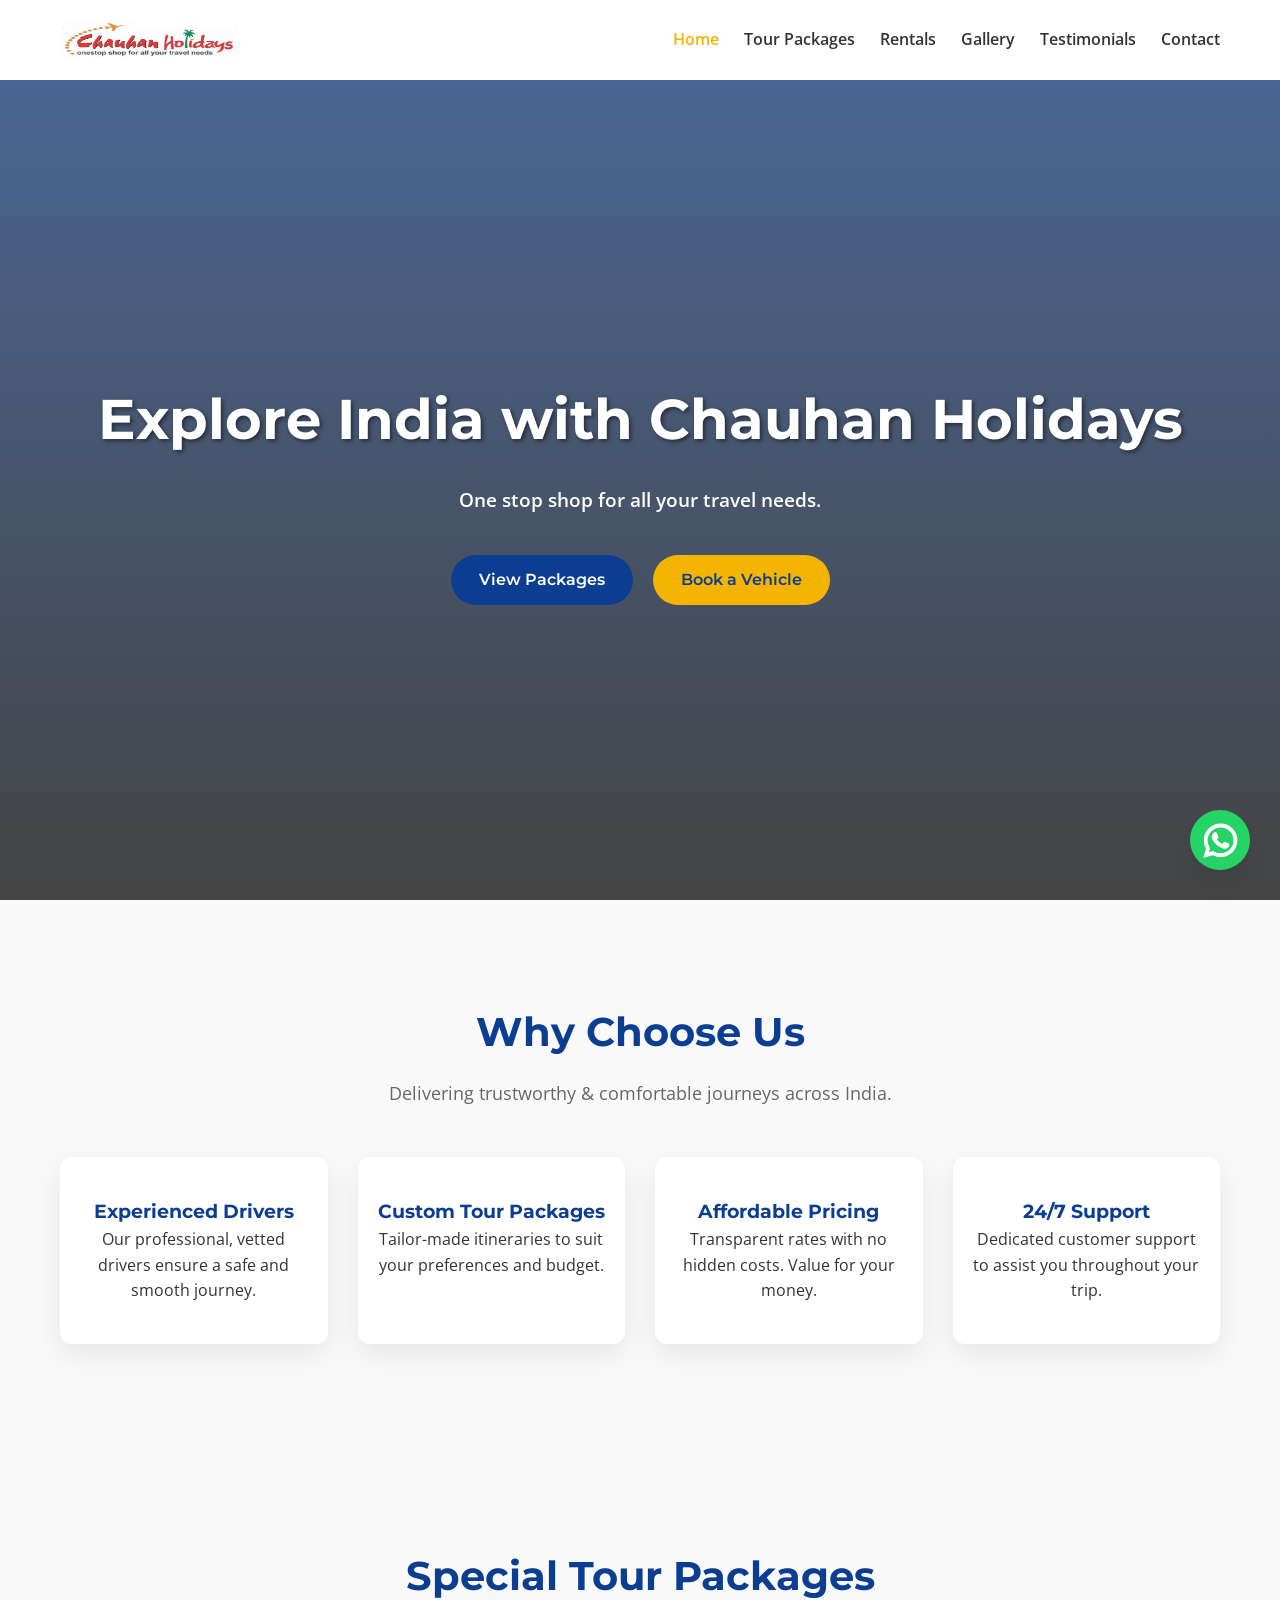
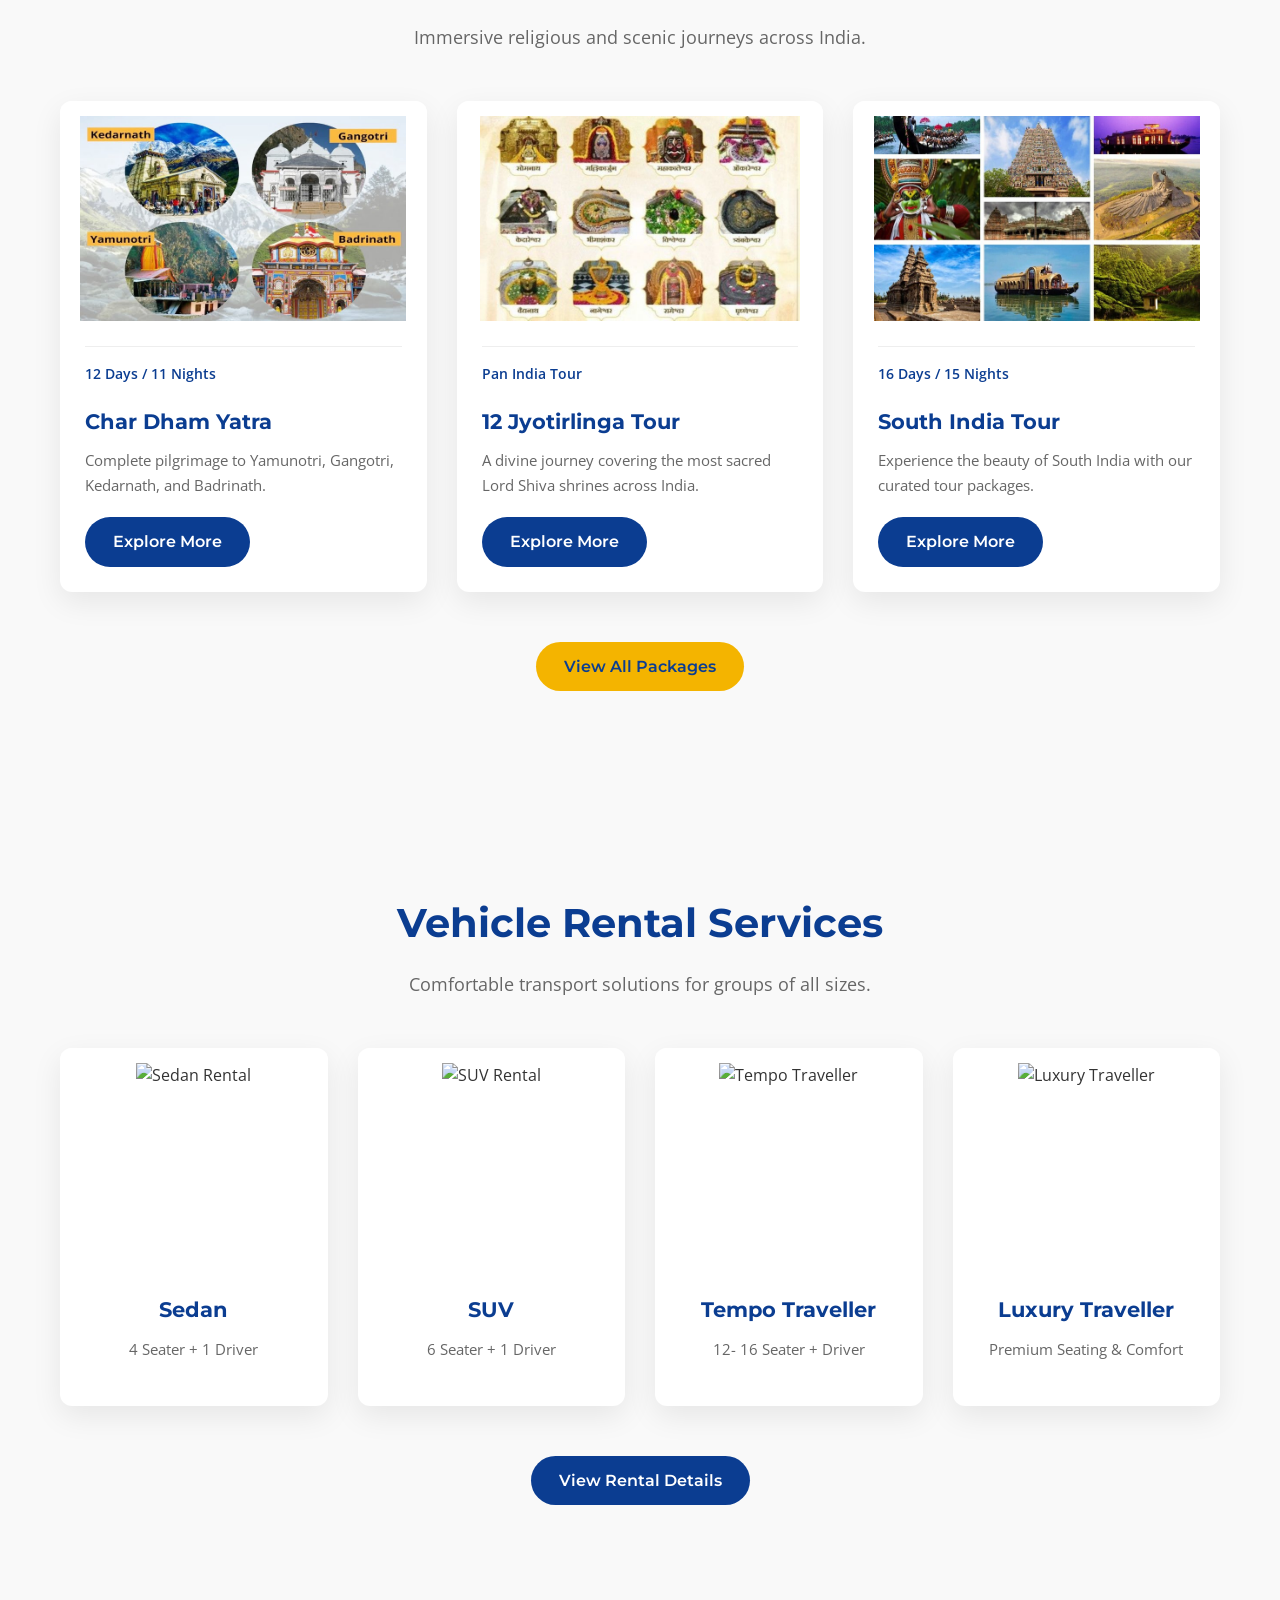
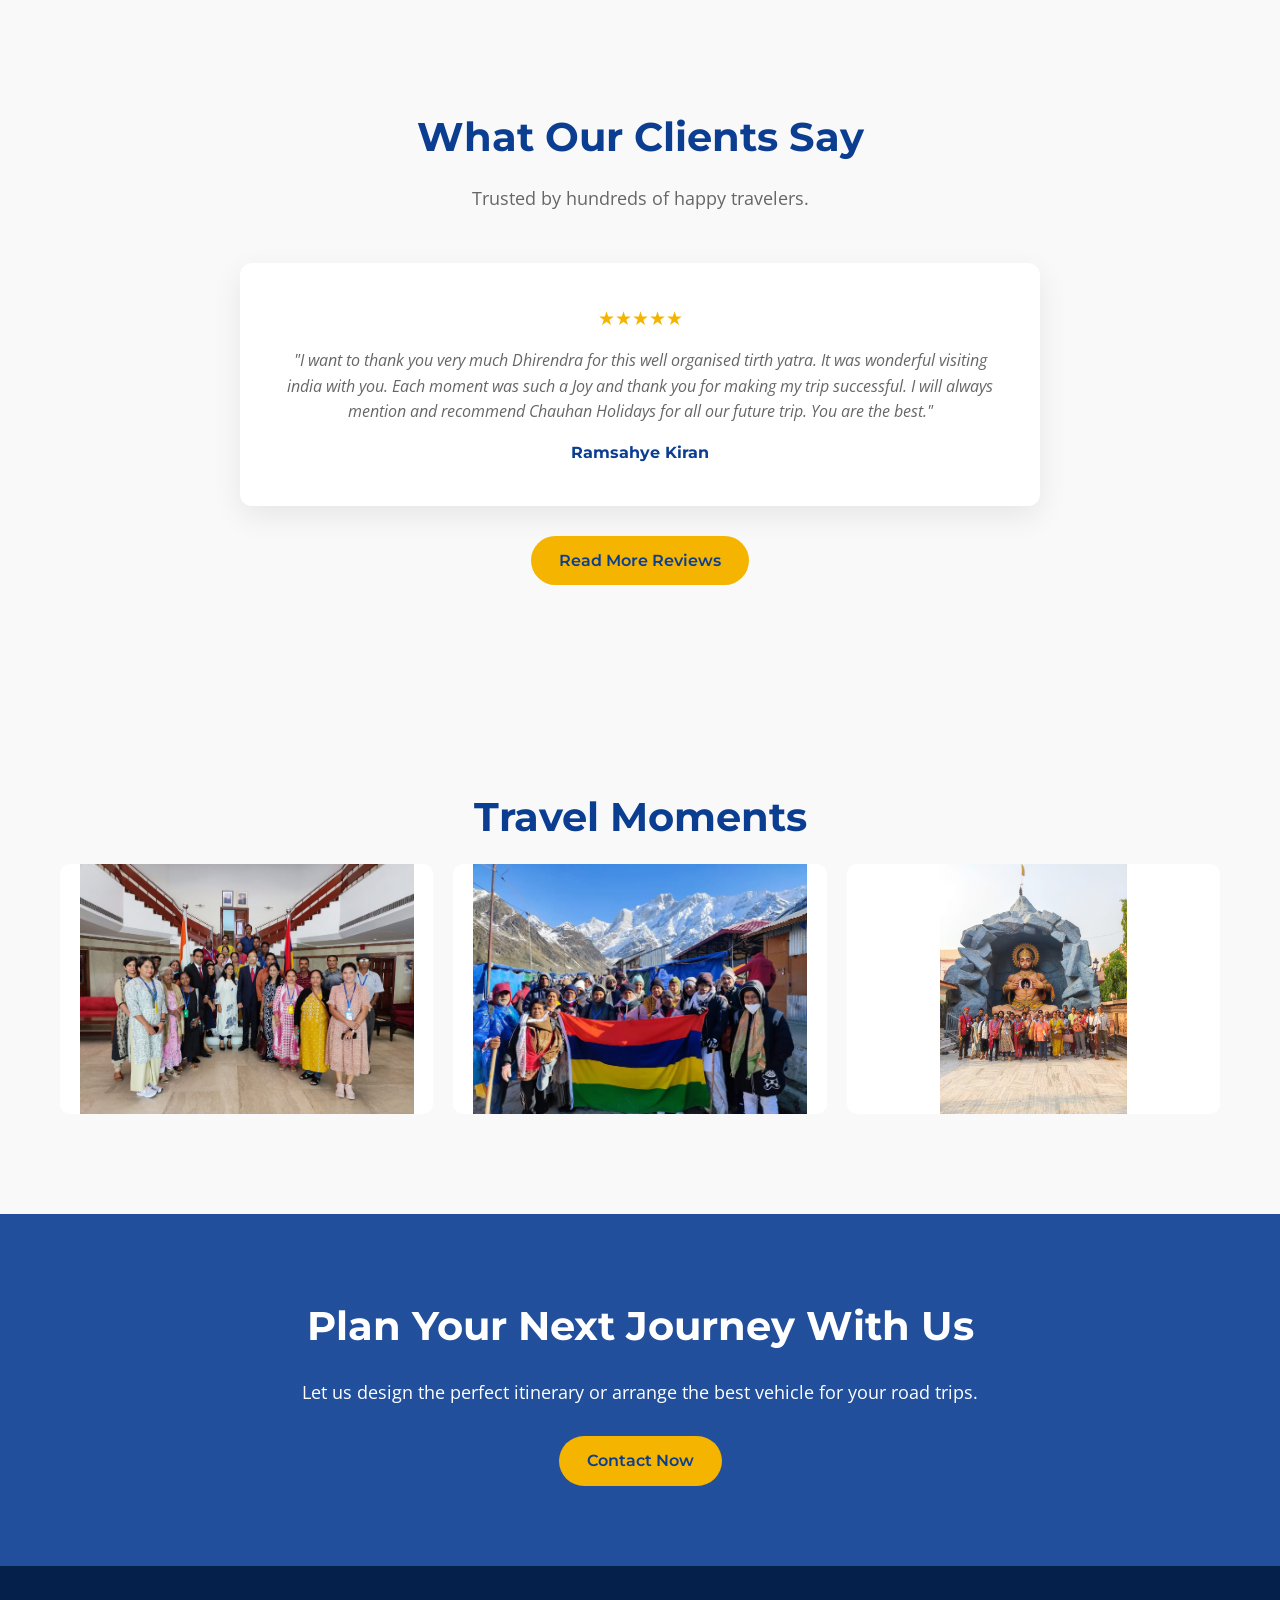
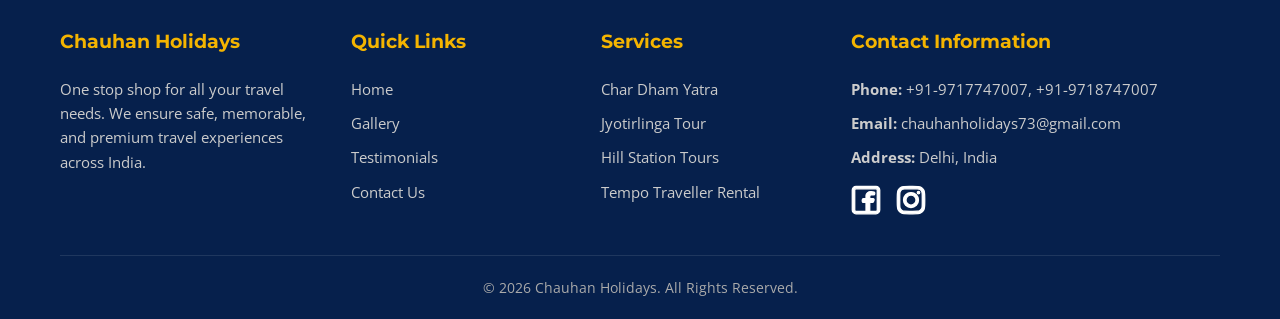
==== index.html @ d228ca32 "Initial Commit" ====
<!DOCTYPE html>
<html lang="en">

<head>
    <meta charset="UTF-8">
    <meta name="viewport" content="width=device-width, initial-scale=1.0">
    <title>Chauhan Holidays</title>

    <!-- SEO Optimization Meta Tags -->
    <meta name="description"
        content="Chauhan Holidays offers comprehensive travel packages, Char Dham Yatra, Jyotirlinga tours, and reliable vehicle rentals in India. Your trusted travel agency.">
    <meta name="keywords"
        content="Travel agency in India, Char Dham tour package, Jyotirlinga tour package, Tempo traveller rental, Tour packages India, Religious tour packages India">
    <meta name="author" content="Chauhan Holidays">

    <link rel="stylesheet" href="css/styles.css">
    <link rel="icon" type="image/webp" href="assets/logo/favicon.webp">

    <!-- Structured Data for Travel Agency -->
    <script type="application/ld+json">
    {
      "@context": "https://schema.org",
      "@type": "TravelAgency",
      "name": "Chauhan Holidays",
      "image": "assets/logo/logo.png",
      "url": "https://chauhanholidays.com",
      "telephone": "+91-9717747007, +91-9718747007",
      "address": {
        "@type": "PostalAddress",
        "streetAddress": "Main Office",
        "addressLocality": "Delhi",
        "addressCountry": "IN"
      },
      "description": "One stop shop for all your travel needs."
    }
    </script>
</head>

<body>

    <!-- Navigation -->
    <nav class="navbar" id="navbar">
        <div class="container nav-container">
            <a href="index.html" class="logo">
                <img src="assets/logo/logo.jpg" alt="Chauhan Holidays" style="width: 180px; height: 40px;">
            </a>
            <div class="hamburger" id="hamburger">
                <span></span>
                <span></span>
                <span></span>
            </div>
            <ul class="nav-links" id="nav-links">
                <li><a href="index.html" class="active">Home</a></li>
                <li><a href="packages.html">Tour Packages</a></li>
                <li><a href="rentals.html">Rentals</a></li>
                <li><a href="gallery.html">Gallery</a></li>
                <li><a href="testimonials.html">Testimonials</a></li>
                <li><a href="contact.html">Contact</a></li>
            </ul>
        </div>
    </nav>

    <!-- Hero Section -->
    <header class="hero">
        <div class="hero-overlay"></div>
        <div class="container hero-content scroll-reveal">
            <h1>Explore India with Chauhan Holidays</h1>
            <p>One stop shop for all your travel needs.</p>
            <div class="hero-buttons">
                <a href="packages.html" class="btn btn-primary">View Packages</a>
                <a href="rentals.html" class="btn btn-secondary">Book a Vehicle</a>
            </div>
        </div>
    </header>

    <!-- Why Choose Us -->
    <section class="py-100 bg-light">
        <div class="container">
            <h2 class="section-title scroll-reveal">Why Choose Us</h2>
            <p class="section-subtitle scroll-reveal">Delivering trustworthy & comfortable journeys across India.</p>

            <div class="grid-4 scroll-reveal">
                <div class="feature-box">
                    <h3>Experienced Drivers</h3>
                    <p>Our professional, vetted drivers ensure a safe and smooth journey.</p>
                </div>
                <div class="feature-box">
                    <h3>Custom Tour Packages</h3>
                    <p>Tailor-made itineraries to suit your preferences and budget.</p>
                </div>
                <div class="feature-box">
                    <h3>Affordable Pricing</h3>
                    <p>Transparent rates with no hidden costs. Value for your money.</p>
                </div>
                <div class="feature-box">
                    <h3>24/7 Support</h3>
                    <p>Dedicated customer support to assist you throughout your trip.</p>
                </div>
            </div>
        </div>
    </section>

    <!-- Popular Tour Packages -->
    <section class="py-100 pb-50">
        <div class="container">
            <h2 class="section-title scroll-reveal">Special Tour Packages</h2>
            <p class="section-subtitle scroll-reveal">Immersive religious and scenic journeys across India.</p>

            <div class="grid-3 scroll-reveal">
                <!-- Package 1 -->
                <div class="card">
                    <div class="card-img-wrapper">
                        <img src="images/packages/chardham.jpg" alt="Char Dham Yatra India">
                    </div>
                    <div class="card-content">
                        <div class="card-meta">
                            <span>12 Days / 11 Nights</span>
                        </div>
                        <h3 class="card-title">Char Dham Yatra</h3>
                        <p class="card-desc">Complete pilgrimage to Yamunotri, Gangotri, Kedarnath, and Badrinath.</p>
                        <a href="packages.html" class="btn btn-primary">Explore More</a>
                    </div>
                </div>
                <!-- Package 2 -->
                <div class="card">
                    <div class="card-img-wrapper">
                        <img src="images/packages/12-Jyotirlinga.jpg" alt="12 Jyotirlinga Tour">
                    </div>
                    <div class="card-content">
                        <div class="card-meta">
                            <span>Pan India Tour</span>
                        </div>
                        <h3 class="card-title">12 Jyotirlinga Tour</h3>
                        <p class="card-desc">A divine journey covering the most sacred Lord Shiva shrines across India.
                        </p>
                        <a href="packages.html" class="btn btn-primary">Explore More</a>
                    </div>
                </div>
                <!-- Package 3 -->
                <div class="card">
                    <div class="card-img-wrapper">
                        <img src="images/packages/south-india.jpg" alt="Kashmir Holiday Tour">
                    </div>
                    <div class="card-content">
                        <div class="card-meta">
                            <span>16 Days / 15 Nights</span>
                        </div>
                        <h3 class="card-title">South India Tour</h3>
                        <p class="card-desc">Experience the beauty of South India with our curated tour packages.</p>
                        <a href="packages.html" class="btn btn-primary">Explore More</a>
                    </div>
                </div>
            </div>

            <div class="text-center" style="margin-top: 50px;">
                <a href="packages.html" class="btn btn-secondary scroll-reveal">View All Packages</a>
            </div>
        </div>
    </section>

    <!-- Vehicle Rentals preview -->
    <section class="py-100 bg-light">
        <div class="container">
            <h2 class="section-title scroll-reveal">Vehicle Rental Services</h2>
            <p class="section-subtitle scroll-reveal">Comfortable transport solutions for groups of all sizes.</p>

            <div class="grid-4 scroll-reveal">
                <!-- Vehicle 1 -->
                <div class="card text-center">
                    <div class="card-img-wrapper">
                        <img src="images/vehicles/sedan-placeholder.jpg" alt="Sedan Rental">
                    </div>
                    <div class="card-content">
                        <h3 class="card-title">Sedan</h3>
                        <p class="card-desc">4 Seater + 1 Driver</p>
                    </div>
                </div>
                <!-- Vehicle 2 -->
                <div class="card text-center">
                    <div class="card-img-wrapper">
                        <img src="images/vehicles/suv-placeholder.jpg" alt="SUV Rental">
                    </div>
                    <div class="card-content">
                        <h3 class="card-title">SUV</h3>
                        <p class="card-desc">6 Seater + 1 Driver</p>
                    </div>
                </div>
                <!-- Vehicle 3 -->
                <div class="card text-center">
                    <div class="card-img-wrapper">
                        <img src="images/vehicles/tempo-placeholder.jpg" alt="Tempo Traveller">
                    </div>
                    <div class="card-content">
                        <h3 class="card-title">Tempo Traveller</h3>
                        <p class="card-desc">12- 16 Seater + Driver</p>
                    </div>
                </div>
                <!-- Vehicle 4 -->
                <div class="card text-center">
                    <div class="card-img-wrapper">
                        <img src="images/vehicles/luxury-placeholder.jpg" alt="Luxury Traveller">
                    </div>
                    <div class="card-content">
                        <h3 class="card-title">Luxury Traveller</h3>
                        <p class="card-desc">Premium Seating & Comfort</p>
                    </div>
                </div>
            </div>
            <div class="text-center" style="margin-top: 50px;">
                <a href="rentals.html" class="btn btn-primary scroll-reveal">View Rental Details</a>
            </div>
        </div>
    </section>

    <!-- Testimonials Preview -->
    <section class="py-100">
        <div class="container">
            <h2 class="section-title scroll-reveal">What Our Clients Say</h2>
            <p class="section-subtitle scroll-reveal">Trusted by hundreds of happy travelers.</p>

            <div class="testimonial-wrapper scroll-reveal">
                <!-- Slide 1 -->
                <div class="testimonial-slide">
                    <div class="stars">★★★★★</div>
                    <p class="testi-text">"I want to thank you very much Dhirendra for this well organised tirth yatra. It was wonderful visiting india with you. Each moment was such a Joy and thank you for making my trip successful. I will always mention and recommend Chauhan Holidays for all our future trip. You are the best."</p>
                    <h4 class="testi-name">Ramsahye Kiran</h4>
                </div>
                <!-- Slide 2 -->
                <div class="testimonial-slide">
                    <div class="stars">★★★★★</div>
                    <p class="testi-text">"It is great experience for me, must suggest for everyone one❣️"</p>
                    <h4 class="testi-name">Rishi Prasad</h4>
                </div>
                <!-- Slide 3 -->
                <div class="testimonial-slide">
                    <div class="stars">★★★★★</div>
                    <p class="testi-text">"Me and my friends went to Manali recently with him and what a fantastic trip it was. Uncle Dhirendra was the best person we went on trip with. We all had a blast and highly recommend contacting him."</p>
                    <h4 class="testi-name">Kshitij Mittal</h4>
                </div>
            </div>

            <div class="text-center" style="margin-top: 30px;">
                <a href="testimonials.html" class="btn btn-secondary scroll-reveal">Read More Reviews</a>
            </div>
        </div>
    </section>

    <!-- Gallery Preview -->
    <section class="py-100 bg-light">
        <div class="container">
            <h2 class="section-title scroll-reveal">Travel Moments</h2>
            <div class="gallery-grid scroll-reveal">
                <div class="gallery-item">
                    <img src="images/gallery/mau-emb2.jpeg" alt="Gallery Image 1">
                    <div class="gallery-overlay">
                        <h4>Mauritian Embassy</h4>
                    </div>
                </div>
                <div class="gallery-item">
                    <img src="images/gallery/mau-chardham3.jpeg" alt="Gallery Image 2">
                    <div class="gallery-overlay">
                        <h4>Chardham Yatra</h4>
                    </div>
                </div>
                <div class="gallery-item">
                    <img src="images/gallery/mau-chardham5.jpeg" alt="Gallery Image 3">
                    <div class="gallery-overlay">
                        <h4>Chardham Yatra</h4>
                    </div>
                </div>
            </div>
        </div>
    </section>

    <!-- Call To Action -->
    <section class="cta-section scroll-reveal">
        <div class="container">
            <h2>Plan Your Next Journey With Us</h2>
            <p style="margin-bottom: 30px; font-size: 1.1rem;">Let us design the perfect itinerary or arrange the best
                vehicle for your road trips.</p>
            <a href="contact.html" class="btn btn-secondary">Contact Now</a>
        </div>
    </section>

    <!-- Footer -->
    <footer>
        <div class="container">
            <div class="footer-grid">
                <div class="footer-col">
                    <h3>Chauhan Holidays</h3>
                    <p>One stop shop for all your travel needs. We ensure safe, memorable, and premium travel
                        experiences across India.</p>
                </div>
                <div class="footer-col">
                    <h3>Quick Links</h3>
                    <ul>
                        <li><a href="index.html">Home</a></li>
                        <li><a href="gallery.html">Gallery</a></li>
                        <li><a href="testimonials.html">Testimonials</a></li>
                        <li><a href="contact.html">Contact Us</a></li>
                    </ul>
                </div>
                <div class="footer-col">
                    <h3>Services</h3>
                    <ul>
                        <li><a href="packages.html">Char Dham Yatra</a></li>
                        <li><a href="packages.html">Jyotirlinga Tour</a></li>
                        <li><a href="packages.html">Hill Station Tours</a></li>
                        <li><a href="rentals.html">Tempo Traveller Rental</a></li>
                    </ul>
                </div>
                <div class="footer-col">
                    <h3>Contact Information</h3>
                    <p><strong>Phone:</strong> +91-9717747007, +91-9718747007</p>
                    <p><strong>Email:</strong> chauhanholidays73@gmail.com</p>
                    <p><strong>Address:</strong> Delhi, India</p>
                    <div style="margin-top: 15px; display: flex; align-items: center;">
                        <!-- Social placeholders -->
                        <a href="https://www.facebook.com/chauhanholidays/" target="_blank" style="margin-right: 15px; display: inline-flex; align-items: center; justify-content: center; width: 30px; height: 30px;">
                           <svg viewBox="0 0 24 24" fill="none" height="30px" width="30px" xmlns="http://www.w3.org/2000/svg" stroke="#ffffff"><g id="SVGRepo_bgCarrier" stroke-width="0"></g><g id="SVGRepo_tracerCarrier" stroke-linecap="round" stroke-linejoin="round"></g><g id="SVGRepo_iconCarrier"> <path fill-rule="evenodd" clip-rule="evenodd" d="M20 1C21.6569 1 23 2.34315 23 4V20C23 21.6569 21.6569 23 20 23H4C2.34315 23 1 21.6569 1 20V4C1 2.34315 2.34315 1 4 1H20ZM20 3C20.5523 3 21 3.44772 21 4V20C21 20.5523 20.5523 21 20 21H15V13.9999H17.0762C17.5066 13.9999 17.8887 13.7245 18.0249 13.3161L18.4679 11.9871C18.6298 11.5014 18.2683 10.9999 17.7564 10.9999H15V8.99992C15 8.49992 15.5 7.99992 16 7.99992H18C18.5523 7.99992 19 7.5522 19 6.99992V6.31393C19 5.99091 18.7937 5.7013 18.4813 5.61887C17.1705 5.27295 16 5.27295 16 5.27295C13.5 5.27295 12 6.99992 12 8.49992V10.9999H10C9.44772 10.9999 9 11.4476 9 11.9999V12.9999C9 13.5522 9.44771 13.9999 10 13.9999H12V21H4C3.44772 21 3 20.5523 3 20V4C3 3.44772 3.44772 3 4 3H20Z" fill="#ffffff"></path> </g></svg>
                        </a>
                        <a href="https://www.instagram.com/" target="_blank" style="display: inline-flex; align-items: center; justify-content: center; width: 30px; height: 30px;">
                           <svg viewBox="0 0 24 24" fill="none" height="30px" width="30px" xmlns="http://www.w3.org/2000/svg" stroke="#ffffff"><g id="SVGRepo_bgCarrier" stroke-width="0"></g><g id="SVGRepo_tracerCarrier" stroke-linecap="round" stroke-linejoin="round"></g><g id="SVGRepo_iconCarrier"> <path fill-rule="evenodd" clip-rule="evenodd" d="M12 18C15.3137 18 18 15.3137 18 12C18 8.68629 15.3137 6 12 6C8.68629 6 6 8.68629 6 12C6 15.3137 8.68629 18 12 18ZM12 16C14.2091 16 16 14.2091 16 12C16 9.79086 14.2091 8 12 8C9.79086 8 8 9.79086 8 12C8 14.2091 9.79086 16 12 16Z" fill="#ffffff"></path> <path d="M18 5C17.4477 5 17 5.44772 17 6C17 6.55228 17.4477 7 18 7C18.5523 7 19 6.55228 19 6C19 5.44772 18.5523 5 18 5Z" fill="#ffffff"></path> <path fill-rule="evenodd" clip-rule="evenodd" d="M1.65396 4.27606C1 5.55953 1 7.23969 1 10.6V13.4C1 16.7603 1 18.4405 1.65396 19.7239C2.2292 20.8529 3.14708 21.7708 4.27606 22.346C5.55953 23 7.23969 23 10.6 23H13.4C16.7603 23 18.4405 23 19.7239 22.346C20.8529 21.7708 21.7708 20.8529 22.346 19.7239C23 18.4405 23 16.7603 23 13.4V10.6C23 7.23969 23 5.55953 22.346 4.27606C21.7708 3.14708 20.8529 2.2292 19.7239 1.65396C18.4405 1 16.7603 1 13.4 1H10.6C7.23969 1 5.55953 1 4.27606 1.65396C3.14708 2.2292 2.2292 3.14708 1.65396 4.27606ZM13.4 3H10.6C8.88684 3 7.72225 3.00156 6.82208 3.0751C5.94524 3.14674 5.49684 3.27659 5.18404 3.43597C4.43139 3.81947 3.81947 4.43139 3.43597 5.18404C3.27659 5.49684 3.14674 5.94524 3.0751 6.82208C3.00156 7.72225 3 8.88684 3 10.6V13.4C3 15.1132 3.00156 16.2777 3.0751 17.1779C3.14674 18.0548 3.27659 18.5032 3.43597 18.816C3.81947 19.5686 4.43139 20.1805 5.18404 20.564C5.49684 20.7234 5.94524 20.8533 6.82208 20.9249C7.72225 20.9984 8.88684 21 10.6 21H13.4C15.1132 21 16.2777 20.9984 17.1779 20.9249C18.0548 20.8533 18.5032 20.7234 18.816 20.564C19.5686 20.1805 20.1805 19.5686 20.564 18.816C20.7234 18.5032 20.8533 18.0548 20.9249 17.1779C20.9984 16.2777 21 15.1132 21 13.4V10.6C21 8.88684 20.9984 7.72225 20.9249 6.82208C20.8533 5.94524 20.7234 5.49684 20.564 5.18404C20.1805 4.43139 19.5686 3.81947 18.816 3.43597C18.5032 3.27659 18.0548 3.14674 17.1779 3.0751C16.2777 3.00156 15.1132 3 13.4 3Z" fill="#ffffff"></path> </g></svg>
                        </a>
                    </div>
                </div>
            </div>
            <div class="footer-bottom">
                &copy; <span id="year"></span> Chauhan Holidays. All Rights Reserved.
            </div>
        </div>
    </footer>

    <!-- Floating WhatsApp -->
    <a href="https://wa.me/919717747007" class="whatsapp-float" target="_blank" rel="noopener noreferrer">
        <svg fill="#ffffff" width="35px" height="35px" viewBox="0 0 32 32" version="1.1" xmlns="http://www.w3.org/2000/svg" stroke="#ffffff"><g id="SVGRepo_bgCarrier" stroke-width="0"></g><g id="SVGRepo_tracerCarrier" stroke-linecap="round" stroke-linejoin="round"></g><g id="SVGRepo_iconCarrier"> <title>whatsapp</title> <path d="M26.576 5.363c-2.69-2.69-6.406-4.354-10.511-4.354-8.209 0-14.865 6.655-14.865 14.865 0 2.732 0.737 5.291 2.022 7.491l-0.038-0.070-2.109 7.702 7.879-2.067c2.051 1.139 4.498 1.809 7.102 1.809h0.006c8.209-0.003 14.862-6.659 14.862-14.868 0-4.103-1.662-7.817-4.349-10.507l0 0zM16.062 28.228h-0.005c-0 0-0.001 0-0.001 0-2.319 0-4.489-0.64-6.342-1.753l0.056 0.031-0.451-0.267-4.675 1.227 1.247-4.559-0.294-0.467c-1.185-1.862-1.889-4.131-1.889-6.565 0-6.822 5.531-12.353 12.353-12.353s12.353 5.531 12.353 12.353c0 6.822-5.53 12.353-12.353 12.353h-0zM22.838 18.977c-0.371-0.186-2.197-1.083-2.537-1.208-0.341-0.124-0.589-0.185-0.837 0.187-0.246 0.371-0.958 1.207-1.175 1.455-0.216 0.249-0.434 0.279-0.805 0.094-1.15-0.466-2.138-1.087-2.997-1.852l0.010 0.009c-0.799-0.74-1.484-1.587-2.037-2.521l-0.028-0.052c-0.216-0.371-0.023-0.572 0.162-0.757 0.167-0.166 0.372-0.434 0.557-0.65 0.146-0.179 0.271-0.384 0.366-0.604l0.006-0.017c0.043-0.087 0.068-0.188 0.068-0.296 0-0.131-0.037-0.253-0.101-0.357l0.002 0.003c-0.094-0.186-0.836-2.014-1.145-2.758-0.302-0.724-0.609-0.625-0.836-0.637-0.216-0.010-0.464-0.012-0.712-0.012-0.395 0.010-0.746 0.188-0.988 0.463l-0.001 0.002c-0.802 0.761-1.3 1.834-1.3 3.023 0 0.026 0 0.053 0.001 0.079l-0-0.004c0.131 1.467 0.681 2.784 1.527 3.857l-0.012-0.015c1.604 2.379 3.742 4.282 6.251 5.564l0.094 0.043c0.548 0.248 1.25 0.513 1.968 0.74l0.149 0.041c0.442 0.14 0.951 0.221 1.479 0.221 0.303 0 0.601-0.027 0.889-0.078l-0.031 0.004c1.069-0.223 1.956-0.868 2.497-1.749l0.009-0.017c0.165-0.366 0.261-0.793 0.261-1.242 0-0.185-0.016-0.366-0.047-0.542l0.003 0.019c-0.092-0.155-0.34-0.247-0.712-0.434z"></path> </g></svg>
    </a>

    <!-- JS script -->
    <script src="js/script.js"></script>
    <script> document.getElementById('year').innerText = new Date().getFullYear(); </script>
</body>

</html>
---- css/styles.css ----
/* Google Fonts */
@import url('https://fonts.googleapis.com/css2?family=Montserrat:wght@400;500;600;700&family=Open+Sans:wght@400;600&display=swap');

/* CSS Variables */
:root {
  --primary-color: #0B3D91; /* Deep Blue */
  --secondary-color: #F4B400; /* Gold */
  --bg-color: #F9F9F9;
  --text-dark: #333333;
  --text-light: #666666;
  --white: #FFFFFF;
  --shadow: 0 10px 30px rgba(0,0,0,0.08);
  --shadow-hover: 0 15px 40px rgba(0,0,0,0.15);
  --transition: all 0.3s ease;
  --container-width: 1200px;
}

/* Base Styles */
* {
  margin: 0;
  padding: 0;
  box-sizing: border-box;
}

html { /* smooth scroll enabled for anchor links */
  scroll-behavior: smooth;
}

body {
  font-family: 'Open Sans', sans-serif;
  background-color: var(--bg-color);
  color: var(--text-dark);
  line-height: 1.6;
  overflow-x: hidden;
}

h1, h2, h3, h4, h5, h6 {
  font-family: 'Montserrat', sans-serif;
  color: var(--primary-color);
  font-weight: 700;
}

a {
  text-decoration: none;
  color: inherit;
  transition: var(--transition);
}

ul {
  list-style: none;
}

img {
  max-width: 100%;
  border-radius: 8px;
}

.container {
  max-width: var(--container-width);
  margin: 0 auto;
  padding: 0 20px;
}

/* Typography Utilities */
.section-title {
  text-align: center;
  font-size: 2.5rem;
  margin-bottom: 15px;
  color: var(--primary-color);
}

.section-subtitle {
  text-align: center;
  font-size: 1.1rem;
  color: var(--text-light);
  margin-bottom: 50px;
}

/* Layout Utilities */
.py-100 { padding-top: 100px; padding-bottom: 100px; }
.py-50 { padding-top: 50px; padding-bottom: 50px; }
.text-center { text-align: center; }

/* Buttons */
.btn {
  display: inline-block;
  padding: 12px 28px;
  font-size: 1rem;
  font-weight: 600;
  border-radius: 30px;
  cursor: pointer;
  border: none;
  transition: var(--transition);
  font-family: 'Montserrat', sans-serif;
}

.btn-primary {
  background-color: var(--primary-color);
  color: var(--white);
}

.btn-primary:hover {
  background-color: #072a66;
  box-shadow: 0 4px 15px rgba(11, 61, 145, 0.4);
}

.btn-secondary {
  background-color: var(--secondary-color);
  color: var(--primary-color);
}

.btn-secondary:hover {
  background-color: #dfa200;
  box-shadow: 0 4px 15px rgba(244, 180, 0, 0.4);
}

/* Navbar */
.navbar {
  position: fixed;
  top: 0;
  left: 0;
  width: 100%;
  background-color: var(--white);
  padding: 20px 0;
  z-index: 1000;
  transition: var(--transition);
}

.navbar.sticky {
  padding: 12px 0;
  box-shadow: var(--shadow);
}

.nav-container {
  display: flex;
  justify-content: space-between;
  align-items: center;
}

.logo {
  font-size: 1.5rem;
  font-weight: 700;
  color: var(--primary-color);
  font-family: 'Montserrat', sans-serif;
  display: flex;
  align-items: center;
}

.nav-links {
  display: flex;
  gap: 25px;
}

.nav-links a {
  font-weight: 600;
  font-size: 1rem;
  color: var(--text-dark);
}

.nav-links a:hover, .nav-links a.active {
  color: var(--secondary-color);
}

.hamburger {
  display: none;
  cursor: pointer;
}

.hamburger span {
  display: block;
  width: 25px;
  height: 3px;
  background-color: var(--primary-color);
  margin: 5px 0;
  transition: var(--transition);
}

/* Hero Section */
.hero {
  height: 100vh;
  min-height: 600px;
  background: url('../images/hero/hero-placeholder.jpg') center/cover no-repeat;
  background-color: #aaaaaa; /* Fallback */
  position: relative;
  display: flex;
  align-items: center;
  justify-content: center;
  text-align: center;
  padding-top: 80px; /* navbar offset */
}

.hero-overlay {
  position: absolute;
  top: 0; left: 0; width: 100%; height: 100%;
  background: linear-gradient(rgba(11, 61, 145, 0.6), rgba(0, 0, 0, 0.6));
}

.hero-content {
  position: relative;
  z-index: 2;
  color: var(--white);
}

.hero-content h1 {
  font-size: 3.5rem;
  color: var(--white);
  margin-bottom: 20px;
  text-shadow: 2px 2px 4px rgba(0,0,0,0.5);
}

.hero-content p {
  font-size: 1.2rem;
  margin-bottom: 40px;
  font-weight: 600;
}

.hero-buttons {
  display: flex;
  gap: 20px;
  justify-content: center;
}

/* Internal Page Header */
.page-header {
  padding: 150px 0 80px;
  background: var(--primary-color);
  color: var(--white);
  text-align: center;
}

.page-header h1 {
  color: var(--white);
  font-size: 3rem;
  margin-bottom: 15px;
}

/* Why Choose Us & Generic Grids */
.grid-4, .grid-3, .grid-2 {
  display: grid;
  gap: 30px;
}
.grid-4 { grid-template-columns: repeat(4, 1fr); }
.grid-3 { grid-template-columns: repeat(3, 1fr); }
.grid-2 { grid-template-columns: repeat(2, 1fr); }

.feature-box {
  background: var(--white);
  padding: 40px 20px;
  border-radius: 12px;
  text-align: center;
  box-shadow: var(--shadow);
  transition: var(--transition);
}
.feature-box:hover {
  transform: translateY(-10px);
  box-shadow: var(--shadow-hover);
}
.feature-icon {
  font-size: 2.5rem;
  color: var(--secondary-color);
  margin-bottom: 20px;
}

/* Cards (Tours & Vehicles) */
.card {
  background: var(--white);
  border-radius: 12px;
  overflow: hidden;
  box-shadow: var(--shadow);
  transition: var(--transition);
  display: flex;
  flex-direction: column;
}

.card:hover {
  transform: translateY(-10px);
  box-shadow: var(--shadow-hover);
}

.card-img-wrapper {
  height: 220px;
  overflow: hidden;
  position: relative;
  background-color: var(--white);
  padding-top: 15px;
  padding-left: 15px;
  padding-right: 15px;
}

.card-img-wrapper img {
  width: 100%;
  height: 100%;
  object-fit: contain;
  border-radius: 0; /* Reset */
  transition: transform 0.5s ease;
}

.card:hover .card-img-wrapper img {
  transform: scale(1.1);
}

.card-content {
  padding: 25px;
  display: flex;
  flex-direction: column;
  flex-grow: 1;
}

.card-content .btn {
  margin-top: auto;
  align-self: flex-start;
}

.card-title {
  font-size: 1.3rem;
  margin-bottom: 10px;
}

.card-desc {
  color: var(--text-light);
  margin-bottom: 20px;
  font-size: 0.95rem;
}

.card-meta {
  display: flex;
  justify-content: space-between;
  border-top: 1px solid #eee;
  padding-top: 15px;
  margin-bottom: 20px;
  font-size: 0.9rem;
  color: var(--primary-color);
  font-weight: 600;
}

/* Testimonials */
.testimonial-wrapper {
  max-width: 800px;
  margin: 0 auto;
  position: relative;
}
.testimonial-slide {
  background: var(--white);
  padding: 40px;
  border-radius: 12px;
  box-shadow: var(--shadow);
  text-align: center;
  /* hide by default, toggled via JS */
  display: none;
}
.testimonial-slide.active {
  display: block;
}
.testi-img {
  width: 80px;
  height: 80px;
  border-radius: 50%;
  object-fit: cover;
  margin: 0 auto 15px;
  background-color: #ccc;
}
.stars {
  color: var(--secondary-color);
  margin-bottom: 15px;
  font-size: 1.2rem;
}
.testi-text {
  font-style: italic;
  color: var(--text-light);
  margin-bottom: 15px;
}
.testi-name {
  font-weight: 700;
  color: var(--primary-color);
}

/* Gallery Layout */
.gallery-grid {
  display: grid;
  grid-template-columns: repeat(auto-fill, minmax(300px, 1fr));
  gap: 20px;
}
.gallery-item {
  position: relative;
  overflow: hidden;
  border-radius: 10px;
  height: 250px;
  background-color: var(--white);
}
.gallery-item img {
  width: 100%;
  height: 100%;
  object-fit: contain;
  transition: var(--transition);
}
.gallery-item:hover img {
  transform: scale(1.1);
}
.gallery-overlay {
  position: absolute;
  top: 0; left: 0; width: 100%; height: 100%;
  background: rgba(11, 61, 145, 0.8);
  display: flex;
  align-items: center;
  justify-content: center;
  opacity: 0;
  transition: var(--transition);
}
.gallery-item:hover .gallery-overlay {
  opacity: 1;
}
.gallery-overlay h4 {
  color: var(--white);
}

/* Contact Section & Form */
.contact-container {
  display: flex;
  gap: 50px;
  align-items: flex-start;
}
.contact-info {
  flex: 1;
  background: var(--white);
  padding: 40px;
  border-radius: 12px;
  box-shadow: var(--shadow);
}
.info-item {
  margin-bottom: 30px;
}
.info-item h4 {
  margin-bottom: 10px;
  color: var(--primary-color);
}
.info-item p {
  color: var(--text-light);
}
.contact-form-wrap {
  flex: 2;
  background: var(--white);
  padding: 40px;
  border-radius: 12px;
  box-shadow: var(--shadow);
}
.form-group {
  margin-bottom: 20px;
}
.form-control {
  width: 100%;
  padding: 15px;
  border: 1px solid #ddd;
  border-radius: 6px;
  font-family: inherit;
  font-size: 1rem;
  transition: var(--transition);
}
.form-control:focus {
  outline: none;
  border-color: var(--primary-color);
}
textarea.form-control {
  min-height: 150px;
  resize: vertical;
}

/* Map */
.map-container {
  width: 100%;
  height: 400px;
  background: #e0e0e0;
  margin-top: 50px;
  border-radius: 12px;
  overflow: hidden;
}

/* CTA Section */
.cta-section {
  background: linear-gradient(rgba(11, 61, 145, 0.9), rgba(11, 61, 145, 0.9)), url('../images/hero/cta-bg.jpg') center/cover;
  padding: 80px 0;
  text-align: center;
  color: var(--white);
}
.cta-section h2 {
  color: var(--white);
  font-size: 2.5rem;
  margin-bottom: 20px;
}

/* Footer */
footer {
  background-color: #06204c;
  color: var(--white);
  padding: 60px 0 20px;
}
.footer-grid {
  display: flex;
  flex-wrap: wrap;
  justify-content: space-between;
  gap: 30px;
  margin-bottom: 40px;
}
.footer-col {
  flex: 1;
  min-width: 220px;
}
.footer-col:first-child {
  flex: 1.2;
}
.footer-col:last-child {
  flex: 1.7; /* Extra space for contact details */
}
.footer-grid > .footer-col:not(:first-child):not(:last-child) {
  flex: 0.9;
}
.footer-col h3 {
  color: var(--secondary-color);
  margin-bottom: 20px;
  font-size: 1.2rem;
}
.footer-col p {
  color: #ccc;
  font-size: 0.95rem;
  margin-bottom: 10px;
  display: block;
}
.footer-col ul li a {
  color: #ccc;
  font-size: 0.95rem;
  margin-bottom: 10px;
  display: inline-block;
}
.footer-col ul li a:hover {
  color: var(--secondary-color);
  padding-left: 5px;
}
.footer-bottom {
  text-align: center;
  padding-top: 20px;
  border-top: 1px solid rgba(255,255,255,0.1);
  color: #aaa;
  font-size: 0.9rem;
}

/* Floating WhatsApp Button */
.whatsapp-float {
  position: fixed;
  bottom: 30px;
  right: 30px;
  background-color: #25D366;
  color: white;
  width: 60px;
  height: 60px;
  border-radius: 50%;
  display: flex;
  align-items: center;
  justify-content: center;
  font-size: 30px;
  box-shadow: var(--shadow);
  z-index: 100;
  transition: transform 0.3s;
}
.whatsapp-float:hover {
  transform: scale(1.1);
  color: white;
}

/* Scroll Reveal classes */
.scroll-reveal {
  opacity: 0;
  transform: translateY(30px);
  transition: all 0.8s ease;
}
.scroll-reveal.active {
  opacity: 1;
  transform: translateY(0);
}

/* Mobile Responsiveness */
@media (max-width: 992px) {
  .grid-4 { grid-template-columns: repeat(2, 1fr); }
  .grid-3 { grid-template-columns: repeat(2, 1fr); }
  .hero-content h1 { font-size: 2.8rem; }
  .contact-container { flex-direction: column; }
  .footer-col, .footer-col:first-child, .footer-col:last-child, .footer-grid > .footer-col:not(:first-child):not(:last-child) { flex: 0 0 calc(50% - 15px); }
  .footer-grid { gap: 30px; }
}

@media (max-width: 768px) {
  .hamburger { display: block; }
  .nav-links {
    position: fixed;
    top: 70px;
    left: -100%;
    width: 100%;
    height: calc(100vh - 70px);
    background-color: var(--white);
    flex-direction: column;
    align-items: center;
    justify-content: center;
    transition: var(--transition);
  }
  .nav-links.active { left: 0; }
  
  .hamburger.toggle span:nth-child(1) { transform: rotate(-45deg) translate(-5px, 6px); }
  .hamburger.toggle span:nth-child(2) { opacity: 0; }
  .hamburger.toggle span:nth-child(3) { transform: rotate(45deg) translate(-5px, -6px); }

  .hero-content h1 { font-size: 2.2rem; }
  .hero-buttons { flex-direction: column; padding: 0 40px; }
  
  .grid-3, .grid-4, .grid-2 { grid-template-columns: 1fr; }
  .footer-grid { text-align: center; }
  .footer-col, .footer-col:first-child, .footer-col:last-child, .footer-grid > .footer-col:not(:first-child):not(:last-child) { flex: 0 0 100%; }
  .footer-col ul li a:hover { padding-left: 0; }
}
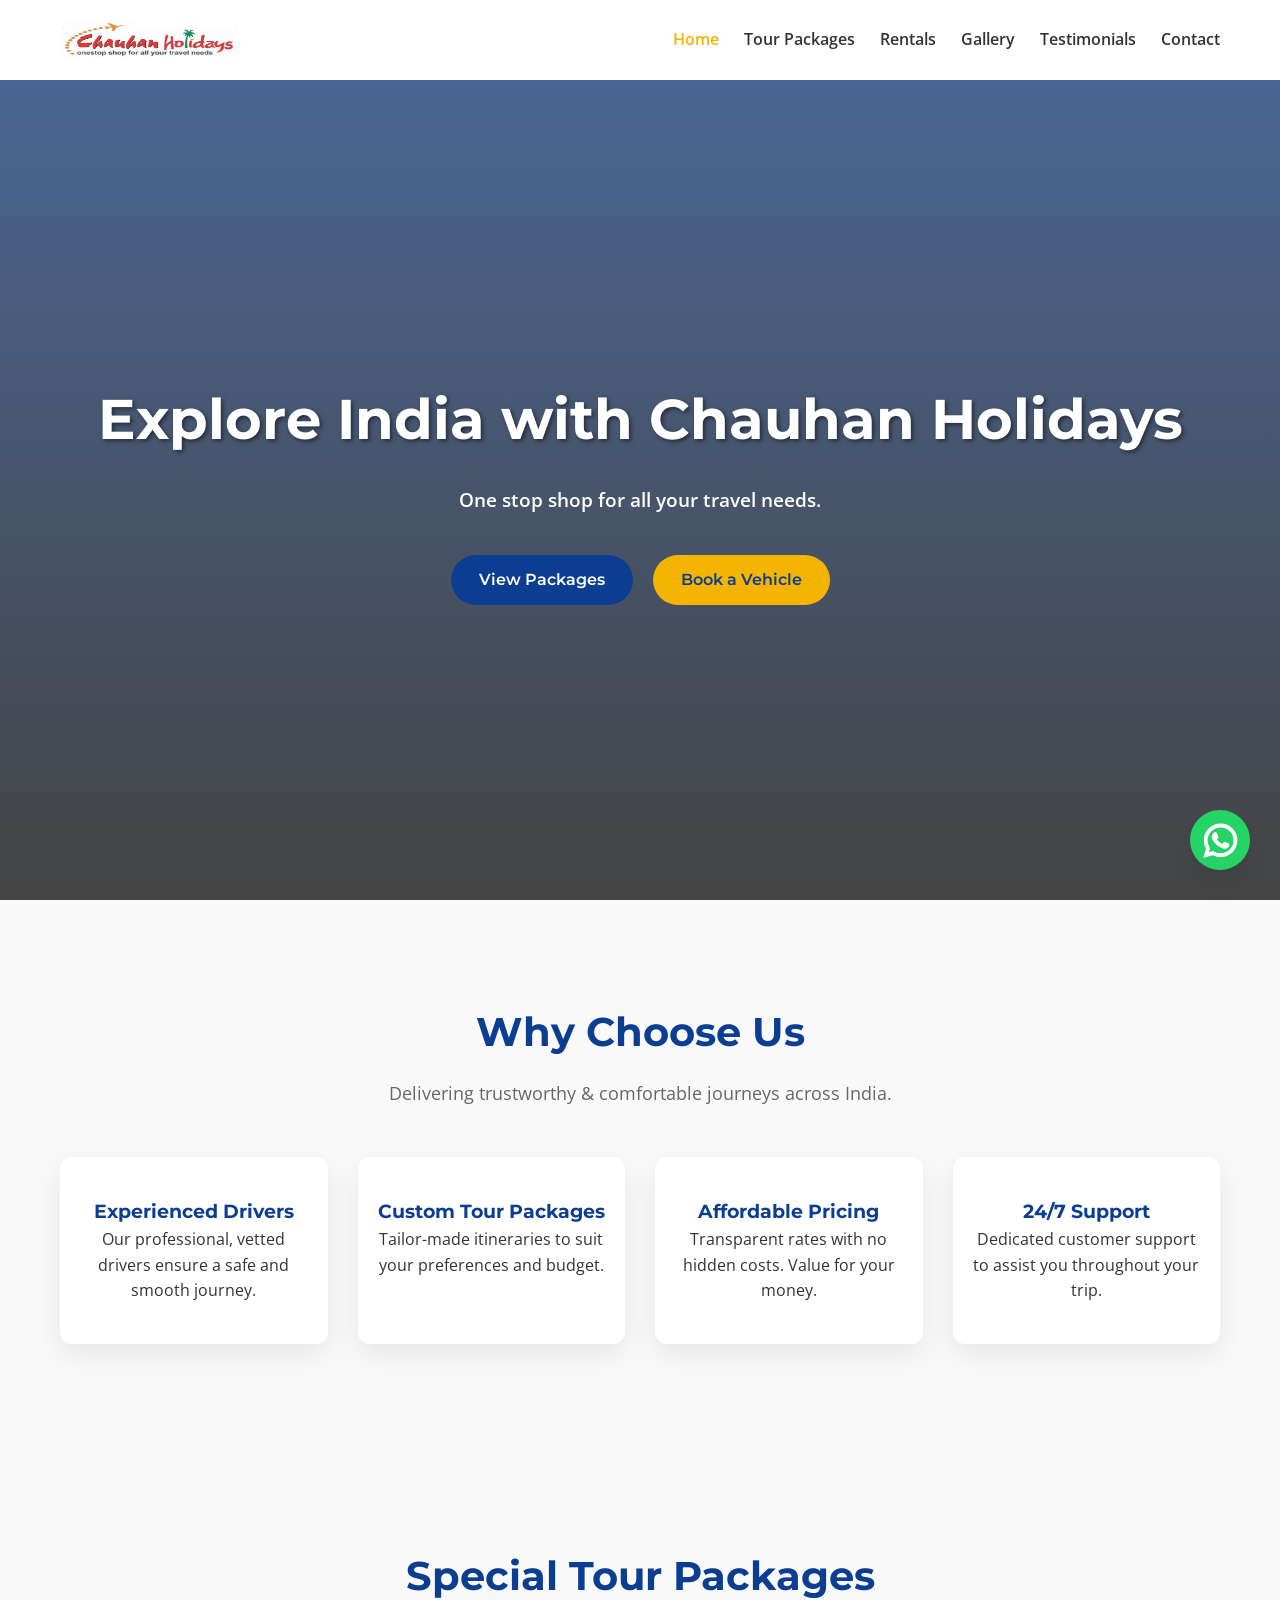
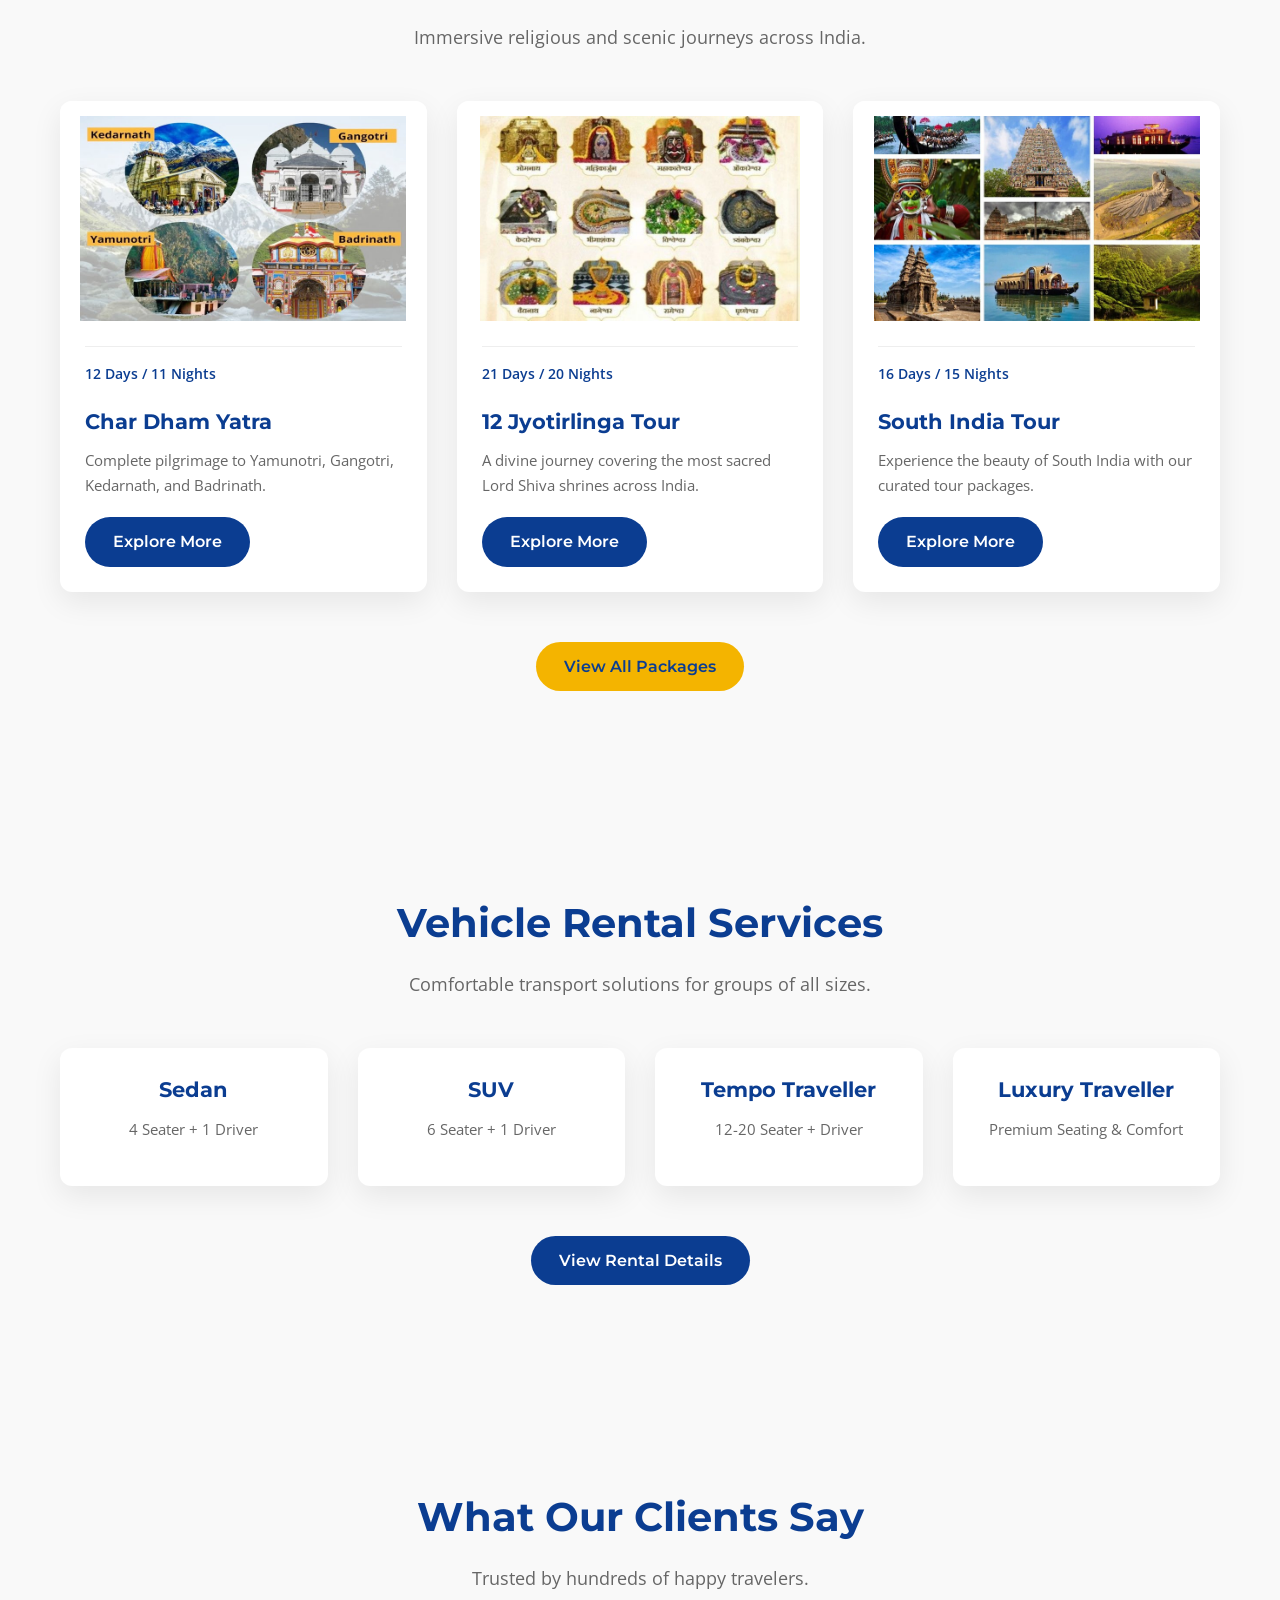
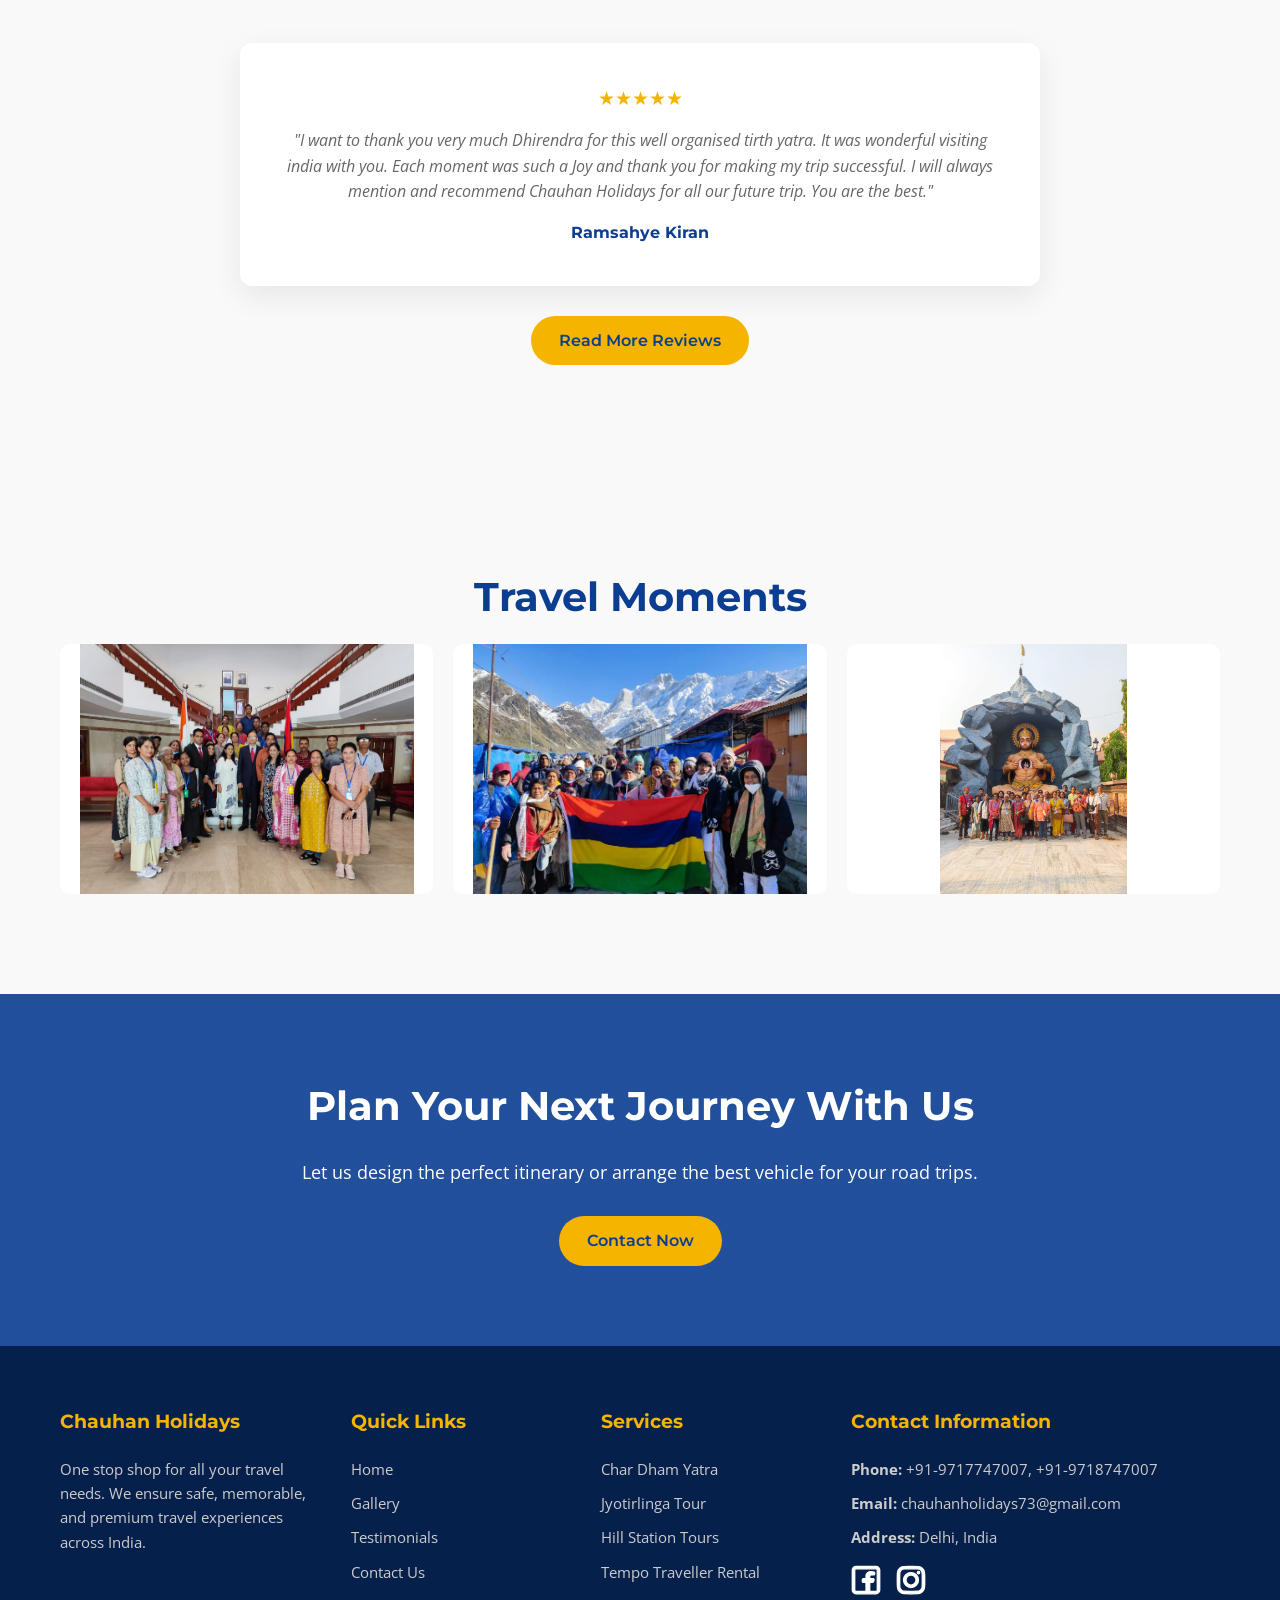
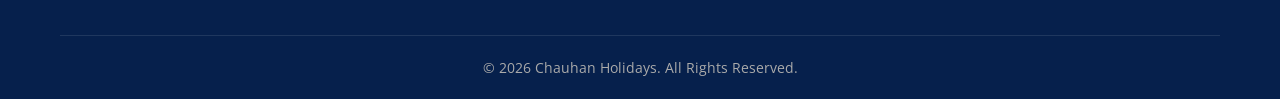
==== commit 99788d39: "Form submission with Web3Forms enabled" ====
--- a/index.html
+++ b/index.html
@@ -128,7 +128,7 @@
                     </div>
                     <div class="card-content">
                         <div class="card-meta">
-                            <span>Pan India Tour</span>
+                            <span>21 Days / 20 Nights</span>
                         </div>
                         <h3 class="card-title">12 Jyotirlinga Tour</h3>
                         <p class="card-desc">A divine journey covering the most sacred Lord Shiva shrines across India.
@@ -167,9 +167,6 @@
             <div class="grid-4 scroll-reveal">
                 <!-- Vehicle 1 -->
                 <div class="card text-center">
-                    <div class="card-img-wrapper">
-                        <img src="images/vehicles/sedan-placeholder.jpg" alt="Sedan Rental">
-                    </div>
                     <div class="card-content">
                         <h3 class="card-title">Sedan</h3>
                         <p class="card-desc">4 Seater + 1 Driver</p>
@@ -177,9 +174,6 @@
                 </div>
                 <!-- Vehicle 2 -->
                 <div class="card text-center">
-                    <div class="card-img-wrapper">
-                        <img src="images/vehicles/suv-placeholder.jpg" alt="SUV Rental">
-                    </div>
                     <div class="card-content">
                         <h3 class="card-title">SUV</h3>
                         <p class="card-desc">6 Seater + 1 Driver</p>
@@ -187,19 +181,13 @@
                 </div>
                 <!-- Vehicle 3 -->
                 <div class="card text-center">
-                    <div class="card-img-wrapper">
-                        <img src="images/vehicles/tempo-placeholder.jpg" alt="Tempo Traveller">
-                    </div>
                     <div class="card-content">
                         <h3 class="card-title">Tempo Traveller</h3>
-                        <p class="card-desc">12- 16 Seater + Driver</p>
+                        <p class="card-desc">12-20 Seater + Driver</p>
                     </div>
                 </div>
                 <!-- Vehicle 4 -->
                 <div class="card text-center">
-                    <div class="card-img-wrapper">
-                        <img src="images/vehicles/luxury-placeholder.jpg" alt="Luxury Traveller">
-                    </div>
                     <div class="card-content">
                         <h3 class="card-title">Luxury Traveller</h3>
                         <p class="card-desc">Premium Seating & Comfort</p>
@@ -316,10 +304,10 @@
                     <p><strong>Address:</strong> Delhi, India</p>
                     <div style="margin-top: 15px; display: flex; align-items: center;">
                         <!-- Social placeholders -->
-                        <a href="https://www.facebook.com/chauhanholidays/" target="_blank" style="margin-right: 15px; display: inline-flex; align-items: center; justify-content: center; width: 30px; height: 30px;">
+                        <a href="https://www.facebook.com/people/Chauhan-Holidays/100063796727475/" target="_blank" style="margin-right: 15px; display: inline-flex; align-items: center; justify-content: center; width: 30px; height: 30px;">
                            <svg viewBox="0 0 24 24" fill="none" height="30px" width="30px" xmlns="http://www.w3.org/2000/svg" stroke="#ffffff"><g id="SVGRepo_bgCarrier" stroke-width="0"></g><g id="SVGRepo_tracerCarrier" stroke-linecap="round" stroke-linejoin="round"></g><g id="SVGRepo_iconCarrier"> <path fill-rule="evenodd" clip-rule="evenodd" d="M20 1C21.6569 1 23 2.34315 23 4V20C23 21.6569 21.6569 23 20 23H4C2.34315 23 1 21.6569 1 20V4C1 2.34315 2.34315 1 4 1H20ZM20 3C20.5523 3 21 3.44772 21 4V20C21 20.5523 20.5523 21 20 21H15V13.9999H17.0762C17.5066 13.9999 17.8887 13.7245 18.0249 13.3161L18.4679 11.9871C18.6298 11.5014 18.2683 10.9999 17.7564 10.9999H15V8.99992C15 8.49992 15.5 7.99992 16 7.99992H18C18.5523 7.99992 19 7.5522 19 6.99992V6.31393C19 5.99091 18.7937 5.7013 18.4813 5.61887C17.1705 5.27295 16 5.27295 16 5.27295C13.5 5.27295 12 6.99992 12 8.49992V10.9999H10C9.44772 10.9999 9 11.4476 9 11.9999V12.9999C9 13.5522 9.44771 13.9999 10 13.9999H12V21H4C3.44772 21 3 20.5523 3 20V4C3 3.44772 3.44772 3 4 3H20Z" fill="#ffffff"></path> </g></svg>
                         </a>
-                        <a href="https://www.instagram.com/" target="_blank" style="display: inline-flex; align-items: center; justify-content: center; width: 30px; height: 30px;">
+                        <a href="https://www.instagram.com/chauhanholidays?igsh=OXBkOGxzbm1tbnQz" target="_blank" style="display: inline-flex; align-items: center; justify-content: center; width: 30px; height: 30px;">
                            <svg viewBox="0 0 24 24" fill="none" height="30px" width="30px" xmlns="http://www.w3.org/2000/svg" stroke="#ffffff"><g id="SVGRepo_bgCarrier" stroke-width="0"></g><g id="SVGRepo_tracerCarrier" stroke-linecap="round" stroke-linejoin="round"></g><g id="SVGRepo_iconCarrier"> <path fill-rule="evenodd" clip-rule="evenodd" d="M12 18C15.3137 18 18 15.3137 18 12C18 8.68629 15.3137 6 12 6C8.68629 6 6 8.68629 6 12C6 15.3137 8.68629 18 12 18ZM12 16C14.2091 16 16 14.2091 16 12C16 9.79086 14.2091 8 12 8C9.79086 8 8 9.79086 8 12C8 14.2091 9.79086 16 12 16Z" fill="#ffffff"></path> <path d="M18 5C17.4477 5 17 5.44772 17 6C17 6.55228 17.4477 7 18 7C18.5523 7 19 6.55228 19 6C19 5.44772 18.5523 5 18 5Z" fill="#ffffff"></path> <path fill-rule="evenodd" clip-rule="evenodd" d="M1.65396 4.27606C1 5.55953 1 7.23969 1 10.6V13.4C1 16.7603 1 18.4405 1.65396 19.7239C2.2292 20.8529 3.14708 21.7708 4.27606 22.346C5.55953 23 7.23969 23 10.6 23H13.4C16.7603 23 18.4405 23 19.7239 22.346C20.8529 21.7708 21.7708 20.8529 22.346 19.7239C23 18.4405 23 16.7603 23 13.4V10.6C23 7.23969 23 5.55953 22.346 4.27606C21.7708 3.14708 20.8529 2.2292 19.7239 1.65396C18.4405 1 16.7603 1 13.4 1H10.6C7.23969 1 5.55953 1 4.27606 1.65396C3.14708 2.2292 2.2292 3.14708 1.65396 4.27606ZM13.4 3H10.6C8.88684 3 7.72225 3.00156 6.82208 3.0751C5.94524 3.14674 5.49684 3.27659 5.18404 3.43597C4.43139 3.81947 3.81947 4.43139 3.43597 5.18404C3.27659 5.49684 3.14674 5.94524 3.0751 6.82208C3.00156 7.72225 3 8.88684 3 10.6V13.4C3 15.1132 3.00156 16.2777 3.0751 17.1779C3.14674 18.0548 3.27659 18.5032 3.43597 18.816C3.81947 19.5686 4.43139 20.1805 5.18404 20.564C5.49684 20.7234 5.94524 20.8533 6.82208 20.9249C7.72225 20.9984 8.88684 21 10.6 21H13.4C15.1132 21 16.2777 20.9984 17.1779 20.9249C18.0548 20.8533 18.5032 20.7234 18.816 20.564C19.5686 20.1805 20.1805 19.5686 20.564 18.816C20.7234 18.5032 20.8533 18.0548 20.9249 17.1779C20.9984 16.2777 21 15.1132 21 13.4V10.6C21 8.88684 20.9984 7.72225 20.9249 6.82208C20.8533 5.94524 20.7234 5.49684 20.564 5.18404C20.1805 4.43139 19.5686 3.81947 18.816 3.43597C18.5032 3.27659 18.0548 3.14674 17.1779 3.0751C16.2777 3.00156 15.1132 3 13.4 3Z" fill="#ffffff"></path> </g></svg>
                         </a>
                     </div>
